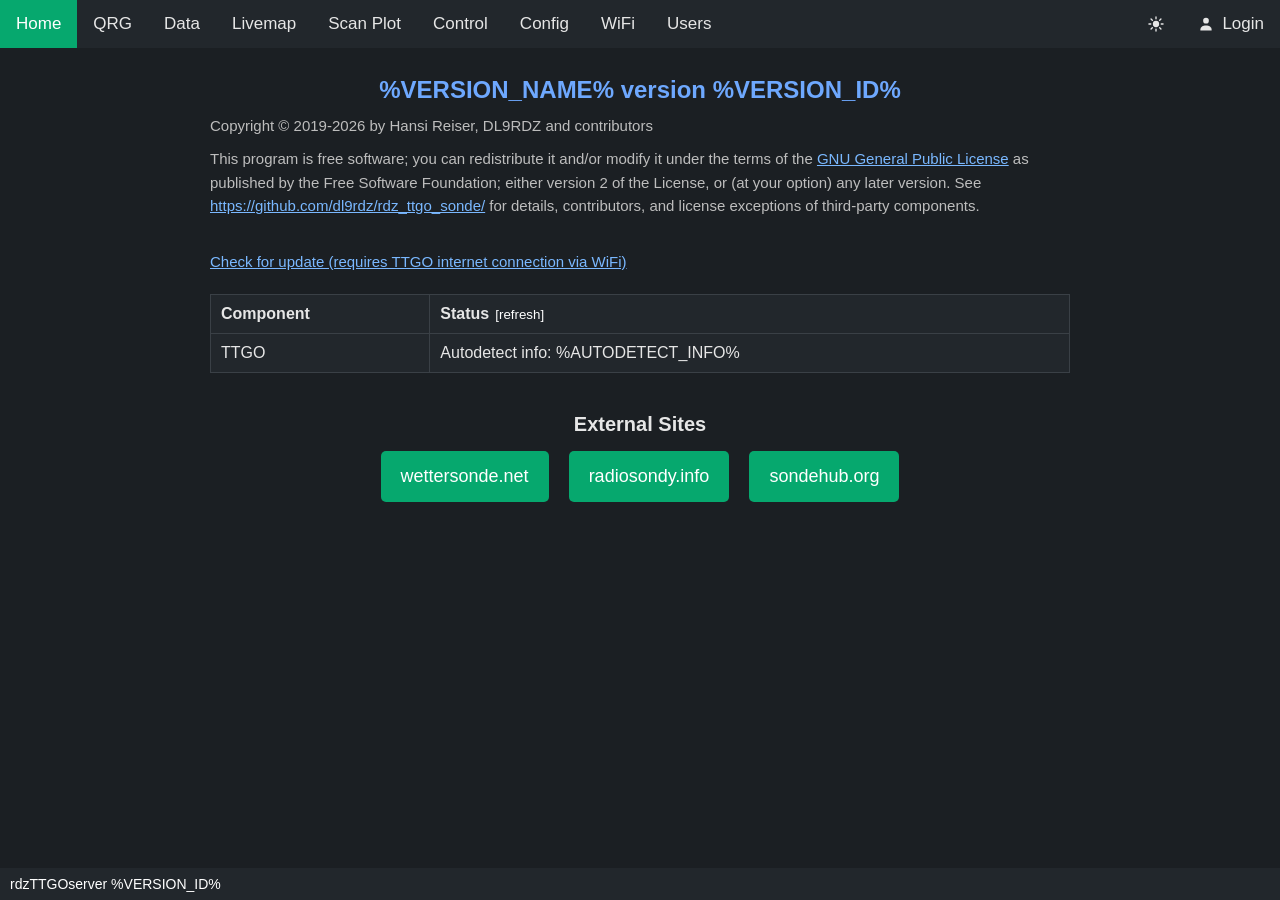
==== RX_FSK/data/index.html @ c5279e1e "Merge pull request #1 from nanocfw/py5ol Py5ol->9a4am" ====
<!DOCTYPE html>
<html>
<head>
  <title>rdzTTGOSonde Server</title>
  <meta name="viewport" content="width=device-width, initial-scale=1">
  <meta charset="UTF-8">
  <meta name="color-scheme" content="light dark">
  <script src="theme.js?v=%VERSION_ID%"></script>
  <link rel="icon" href="data:,">
  <link rel="stylesheet" type="text/css" href="style.css?v=%VERSION_ID%">
</head>
<body>
 <div class="wrapper"><div class="header">
<div class="topnav" id="myTopnav">
	<a href="#home" onclick="selTab(event,'Home');fetchStatus()" class="tablinks" id="defaultTab">Home</a>
	<a href="#qrg" onclick="selTab(event,'QRG')" class="tablinks" data-minlevel="1">QRG</a>
	<a href="#data" onclick="selTab(event,'Data')" class="tablinks">Data</a>
	<a href="#livemap" onclick="document.location.href='livemap.html'" class="tablinks">Livemap</a>
	<a href="#scanplot" onclick="document.location.href='scanplot.html'" class="tablinks">Scan Plot</a>
	<a href="#ctrl" onclick="selTab(event,'Control')" class="tablinks" data-minlevel="1">Control</a>
	<a href="#config" onclick="selTab(event,'Config')" class="tablinks" data-minlevel="1">Config</a>
	<a href="#wifi" onclick="selTab(event,'WiFi')" class="tablinks" data-minlevel="2">WiFi</a>
	<a href="#users" onclick="selTab(event,'Users')" class="tablinks" data-minlevel="2">Users</a>
	<a href="javascript:void(0);" class="icon" onclick="myFunction()">
		<span class="hamburger"></span>
	</a>
</div>
<div class="usermenu" id="usermenu">
	<div id="themeToggle" class="themetoggle-mount"></div>
	<button type="button" class="usermenu-btn" id="usermenuBtn" aria-haspopup="true" aria-expanded="false">
		<svg class="usermenu-icon" viewBox="0 0 24 24" width="18" height="18" aria-hidden="true">
			<circle cx="12" cy="7.5" r="3.8" fill="currentColor"/>
			<path d="M4.5 19.5c0-3.6 3.4-5.5 7.5-5.5s7.5 1.9 7.5 5.5v1h-15z" fill="currentColor"/>
		</svg>
		<span class="usermenu-name" id="usermenuName">Login</span>
		<span class="usermenu-caret" aria-hidden="true"></span>
	</button>
	<div class="usermenu-dropdown" id="usermenuDropdown" role="menu"></div>
</div>
</div>

<div id="Home" class="tabcontent">
<div class="system-info">
<h1>%VERSION_NAME% version %VERSION_ID%</h1>
<p>Copyright &copy; 2019-2026 by Hansi Reiser, DL9RDZ and contributors</p>
<p>
    This program is free software; you can redistribute it and/or
    modify it under the terms of the <a href="https://www.gnu.org/licenses/gpl-2.0.txt">GNU General Public License</a> as
    published by the Free Software Foundation; either version 2 of
    the License, or (at your option) any later version. 
    See <a href="https://github.com/dl9rdz/rdz_ttgo_sonde/">https://github.com/dl9rdz/rdz_ttgo_sonde/</a>
    for details, contributors, and license exceptions of third-party components.
</p>
<p><br><a href="/upd.html">Check for update (requires TTGO internet connection via WiFi)</a><br></p>
<table class="status-table">
<thead>
 <tr>
 <th>Component</th><th>Status<button id="refresh-button" onclick="fetchStatus()">[refresh]</button></th>
 </tr>
</thead>
<tbody id="status-body"> 
 <tr>
 <td>TTGO</td>
 <td>Autodetect info: %AUTODETECT_INFO%</td>
 </tr>
</tbody>
</table>

<!--</div>
<div class="external-links">
-->
<h2 class="external-links">External Sites</h2>
<div class="link-buttons">
 <a href="https://www.wettersonde.net" target="_blank" class="button">wettersonde.net</a>
 <a href="https://www.radiosondy.info" target="_blank" class="button">radiosondy.info</a>
 <a href="https://www.sondehub.org" target="_blank" class="button">sondehub.org</a>
</div>
</div>
<div class="footer"><span class="ttgoinfo">rdzTTGOserver %VERSION_ID%</span></div>

</div>

<div id="QRG" class="tabcontent" data-src="qrg.html">
	<iframe class="tci" src="" ></iframe>
</div>

<div id="WiFi" class="tabcontent" data-src="wifi.html">
	<iframe class="tci" src="" ></iframe>
</div>

<div id="Data" class="tabcontent" data-src="status.html">
	<iframe class="tci" src="" ></iframe>
</div>

<div id="Config" class="tabcontent" data-src="config.html">
	<iframe class="tci" src="" ></iframe>
</div>

<div id="Control" class="tabcontent" data-src="control.html">
	<iframe class="tci" src="" ></iframe>
</div>

<div id="Users" class="tabcontent" data-src="users.html">
	<iframe class="tci" src="" ></iframe>
</div>
</div>
<script>
function fetchStatus() {
  fetch('/status.json')
      .then(response => response.json())
      .then(data => {
          const statusBody = document.getElementById('status-body');
          statusBody.innerHTML = ''; // Clear existing rows
    
          for (const [subsystem, status] of Object.entries(data)) {
              const row = document.createElement('tr');

              const subsystemCell = document.createElement('td');
              subsystemCell.textContent = subsystem;
              row.appendChild(subsystemCell);
    
              const statusCell = document.createElement('td');
              statusCell.innerHTML = status; 
              row.appendChild(statusCell);
    
              statusBody.appendChild(row);
          }
      })
      .catch(error => {
          console.error('Error fetching subsystem status:', error);
      });
} 
function selTab(evt, id) {
	var i, tabcontent, tablinks;
	tabcontent=document.getElementsByClassName("tabcontent");
	for(i=0; i<tabcontent.length; i++) {
		tabcontent[i].style.display = "none";
		var link = tabcontent[i].dataset.src;
		// Skip the tab being opened: it is navigated below, and blanking it first would
		// fire a load event for about:blank that reveals the still-empty frame.
		if(link && tabcontent[i].id != id) {
			var iframe = tabcontent[i].getElementsByTagName("iframe")[0];
			iframe.classList.remove("loaded");
			iframe.setAttribute("src", "");
			tabcontent[i].classList.remove("loading");   // abandoned mid-load: start clean next time
		}
	}
	tablinks=document.getElementsByClassName("tablinks");
	for(i=0; i<tablinks.length; i++) {
		tablinks[i].className = tablinks[i].className.replace(" active", "");
	}	
	var act = document.getElementById(id);
	act.style.display = "flex";
	evt.currentTarget.className += " active";
	
	var link = act.dataset.src;
	if(link) {
		var iframe = act.getElementsByTagName("iframe")[0];
		// Hide the frame for this navigation and let its own load event reveal it
		// (.tci is visibility:hidden until .loaded), showing a spinner meanwhile.
		// Setting src always navigates, even to the same URL, so re-clicking the
		// active tab still reloads it.
		iframe.classList.remove("loaded");
		act.classList.add("loading");
		iframe.setAttribute("src", link);
	}
	var x = document.getElementById("myTopnav");
    x.className = "topnav";
}
// Reveal each tab frame only once its own document has loaded and applied the theme
// (.tci stays visibility:hidden until .loaded -- see style.css). The about:blank that
// src="" produces is deliberately ignored: an empty frame carries no data-theme and no
// stylesheet, so it would show as a white rectangle inside the dark UI.
// Registered here, before the whoami fetch resolves, so it is in place for the first selTab.
Array.prototype.forEach.call(document.getElementsByClassName("tci"), function(fr) {
	fr.addEventListener("load", function() {
		var href = "";
		try { href = fr.contentWindow.location.href; } catch(e) { href = ""; }
		if(href && href.indexOf("about:") !== 0) {
			fr.classList.add("loaded");
			fr.parentNode.classList.remove("loading");
		}
	});
});

/* Toggle between adding and removing the "responsive" class to topnav when the user clicks on the icon */
function myFunction() {
  var x = document.getElementById("myTopnav");
  if (x.className === "topnav") {
    x.className += " responsive";
  } else {
    x.className = "topnav";
  }
}
// Hide nav tabs the current user cannot access (mirrors the server-side auth checks), then
// restore the tab named in the URL hash on reload (e.g. #users), else default to Home.
// Skip #livemap/#scanplot: those links navigate to separate pages rather than switching tabs.
function applyAccess(level) {
	var links = document.getElementsByClassName("tablinks");
	for(var i=0; i<links.length; i++) {
		var need = parseInt(links[i].dataset.minlevel || "0", 10);
		links[i].style.display = (need > level) ? "none" : "";
	}
	var hash = location.hash;
	var tab = (hash && hash !== "#livemap" && hash !== "#scanplot")
		? document.querySelector('.tablinks[href="' + hash + '"]')
		: null;
	if(tab && tab.style.display === "none") tab = null;  // requested tab is not accessible
	(tab || document.getElementById("defaultTab")).click();
}
fetch('/whoami.json')
	.then(response => response.json())
	.then(data => applyAccess(typeof data.level === "number" ? data.level : 2))
	.catch(() => applyAccess(2));  // on error show all tabs; the firmware still enforces access

// Sessions are stateless JWTs signed with a stable device key, so they survive reboots and
// need no bootID-based cookie clearing here.

// Decode the username from a JWT session cookie (payload "sub" claim); null if not present.
function jwtUser(jwt) {
  try {
    const p = jwt.split(".")[1];
    const json = atob(p.replace(/-/g, "+").replace(/_/g, "/"));
    return JSON.parse(json).sub || null;
  } catch (e) { return null; }
}

// Top-right user menu: a dropdown with Log out when signed in, or a direct Login link otherwise.
(function() {
  const menu = document.getElementById("usermenu");
  const btn  = document.getElementById("usermenuBtn");
  const name = document.getElementById("usermenuName");
  const dd   = document.getElementById("usermenuDropdown");

  const sessionC = document.cookie.split("; ").find((row) => row.startsWith("SESSION="))?.split("=")[1];
  const user = sessionC ? jwtUser(sessionC) : null;

  function closeMenu() { menu.classList.remove("open"); btn.setAttribute("aria-expanded", "false"); }

  if (user) {
    name.textContent = user;
    const hdr = document.createElement("div");
    hdr.className = "mi-header";
    hdr.textContent = "Signed in as " + user;
    const out = document.createElement("button");
    out.type = "button"; out.className = "mi"; out.textContent = "Log out";
    out.addEventListener("click", function() {
      document.cookie = "SESSION=; expires=Thu, 01 Jan 1970 00:00:00 UTC; path=/;";
      window.location.href = "/logout";   // revoke the server-side session, then show login
    });
    dd.appendChild(hdr);
    dd.appendChild(out);

    btn.addEventListener("click", function(e) {
      e.stopPropagation();
      menu.classList.toggle("open");
      btn.setAttribute("aria-expanded", menu.classList.contains("open") ? "true" : "false");
    });
    document.addEventListener("click", closeMenu);
    document.addEventListener("keydown", function(e) { if (e.key === "Escape") closeMenu(); });
  } else {
    // Not logged in: no menu needed, the button is a direct link to the login page.
    // Carry the current page + open tab (#hash) so login returns here afterwards.
    name.textContent = "Login";
    menu.classList.add("usermenu-guest");
    btn.addEventListener("click", function() {
      var here = window.location.pathname + window.location.hash;
      window.location.href = "/login.html?next=" + encodeURIComponent(here);
    });
  }
})();

</script>

</body>
</html>
---- RX_FSK/data/style.css ----
/* =========================================================================
   Theme tokens. Light values live here; the dark set is in the two blocks
   at the end of this file. Colors elsewhere in this file MUST be var(--...)
   references -- the only exceptions are the two select-caret data-URI SVGs
   (a data: URL cannot contain var()) and the fixed status dots (.ybg/.gbg/
   .rbg), which mean the same thing in both themes.
   ========================================================================= */
:root {
  color-scheme: light;

  --bg: #fff;                 /* page background */
  --bg-alt: #f4f4f4;          /* table header / subtle fill */
  --surface: #fff;            /* cards, modals, popups, select options */
  --surface-translucent: rgba(255, 255, 255, 0.8);  /* .leaflet-center over the map */
  --table-bg: #ddd;           /* legacy table/th/td fill */
  --table-caption-bg: #aaa;   /* td#caption */
  --table-sfreq-bg: #ccc;     /* td#sfreq */

  --text: #333;               /* default text */
  --body-text: #000;          /* browser default */
  --text-strong: #000;        /* emphasised text on light fills */
  --text-body: #545454;       /* modal copy */
  --text-secondary: #444;     /* .system-info paragraphs */
  --text-muted: #777;         /* secondary notes */
  --text-faint: #999;         /* hints, filenames */
  --option-text: #222;        /* open <select> option list */
  --heading: #0F3376;         /* h1 */
  --link: #0000ee;            /* a:link/a:visited */

  --border: #ccc;
  --border-soft: #ddd;
  --border-strong: #bbb;
  --border-input: #c9c9c9;    /* .modal-input, .filebtn */
  --border-hairline: #e3e3e3; /* upd.html file rows */
  --table-border: black;      /* the legacy `table, th, td` border */
  --panel-hover-bg: #808080;  /* .cfgpanel:hover td */

  --field-bg: #fff;
  --field-border: #bbb;
  --field-text: #333;

  --brand: #04AA6D;           /* brand green as a BACKGROUND (buttons) */
  --brand-hover: #038f5b;
  --brand-active: #037a4d;
  --brand-disabled: #9bbfae;
  --brand-text: #04AA6D;      /* brand green as TEXT (needs its own contrast) */
  --brand-ring: rgba(4, 170, 109, 0.20);
  --brand-ring-strong: rgba(4, 170, 109, 0.40);
  --on-brand: #fff;           /* text on a brand-colored fill */

  --danger: #CC1111;          /* destructive BACKGROUND */
  --danger-hover: #b30f0f;
  --danger-text: #c00;        /* destructive TEXT */

  --neutral-btn: #6e7881;
  --neutral-btn-hover: #5f686f;
  --neutral-btn-active: #545c62;
  --neutral-ring: rgba(110, 120, 129, 0.5);
  --disabled-btn: #6c757d;
  --disabled-btn-text: #cfd3d6;

  --nav-bg: #333;
  --nav-text: #f2f2f2;
  --nav-icon: #fff;           /* .hamburger bars */
  --nav-hover-bg: #ddd;
  --nav-hover-text: #000;
  --menu-bg: #3a3a3a;
  --menu-text: #f2f2f2;
  --menu-muted: #bbb;
  --menu-border: #4a4a4a;

  --shadow: rgba(0, 0, 0, 0.18);
  --shadow-strong: rgba(0, 0, 0, 0.35);
  --shadow-menu: rgba(0, 0, 0, 0.65);
  --overlay: rgba(0, 0, 0, 0.4);
  --spinner-track: #e6e6e6;
  --accent-info: #007BFF;     /* #refresh-button:hover */
}

/* --border-hairline, --border-soft, --brand-text, --danger-text and --text-faint are
   referenced by no rule in this file. That is intentional, not dead weight: they are
   consumed by the other pages' inline styles (upd.html, sdfiles.html, users.html). Do
   not delete them, and do not add rules here just to use them. */

body, html {
	height: 100%;
	margin: 0;
	font-family: Arial;
	background-color: var(--bg);
}

/* Modal dialogs (dialog.js) -- replaces native alert()/confirm().
   Styled to resemble SweetAlert2's default theme (centered card, bounce-in,
   indigo confirm + grey cancel) without bundling the library. */
.modal-overlay {
	position: fixed;
	top: 0; right: 0; bottom: 0; left: 0;
	z-index: 1060;
	display: flex;
	align-items: center;
	justify-content: center;
	padding: 16px;
	background: var(--overlay);
	animation: modalFade 0.15s ease-out;
}
.modal-box {
	background: var(--surface);
	color: var(--text-body);
	width: auto;
	min-width: 15em;
	max-width: 26em;
	border-radius: 14px;
	padding: 1.75em 1.75em 1.4em;
	box-shadow: 0 10px 40px var(--shadow);
	font-family: Arial, sans-serif;
	font-size: 16px;
	text-align: center;
	animation: modalPop 0.3s;
}
.modal-msg {
	white-space: pre-line;
	line-height: 1.55;
	font-size: 1.125em;
	color: var(--text-body);
	margin: 0 0 1.5em;
}
.modal-input {
	display: block;
	width: 100%;
	box-sizing: border-box;
	padding: 0.55em 0.7em;
	margin: 0 0 1.4em;
	font-size: 1.05em;
	border: 1px solid var(--border-input);
	border-radius: 0.25em;
}
.modal-input:focus {
	outline: none;
	border-color: var(--brand);   /* project green accent */
	box-shadow: 0 0 0 3px var(--brand-ring);
}
/* Progress dialog (showProgress): spinner + bold title above the message. */
.modal-spinner {
	width: 42px; height: 42px; margin: 0.1em auto 1.1em;
	border: 4px solid var(--spinner-track); border-top-color: var(--brand);
	border-radius: 50%; animation: modalSpin 0.9s linear infinite;
}
.modal-title { font-size: 1.2em; font-weight: 700; color: var(--text); margin: 0 0 0.55em; }
@keyframes modalSpin { to { transform: rotate(360deg); } }
.modal-actions {
	display: flex;
	flex-direction: row-reverse;   /* confirm on the left, cancel on the right (SweetAlert2 order) */
	justify-content: center;
	gap: 0.6em;
}
.modal-btn {
	border: 0;
	border-radius: 0.25em;
	padding: 0.625em 1.6em;
	font-size: 1em;
	font-weight: 500;
	color: var(--on-brand);
	cursor: pointer;
	transition: background-color .15s, box-shadow .15s;
}
.modal-btn:focus-visible {
	outline: none;
	box-shadow: 0 0 0 3px var(--brand-ring-strong);
}
.modal-btn-primary { background-color: var(--brand); }   /* project green accent */
.modal-btn-primary:hover { background-color: var(--brand-hover); }
.modal-btn-primary:active { background-color: var(--brand-active); }
.modal-btn-cancel { background-color: var(--neutral-btn); }
.modal-btn-cancel:hover { background-color: var(--neutral-btn-hover); }
.modal-btn-cancel:active { background-color: var(--neutral-btn-active); }
.modal-btn-cancel:focus-visible { box-shadow: 0 0 0 3px var(--neutral-ring); }
/* Disabled OK button (showPrompt gate: text doesn't yet match confirmWord). Muted
   green matches .updbtn:disabled; :disabled:hover keeps the hover rule from re-darkening. */
.modal-btn:disabled { cursor: not-allowed; opacity: 0.7; }
.modal-btn-primary:disabled,
.modal-btn-primary:disabled:hover { background-color: var(--brand-disabled); }

@keyframes modalFade { from { opacity: 0; } to { opacity: 1; } }
/* SweetAlert2's signature show animation (swal2-show) */
@keyframes modalPop {
	0%   { transform: scale(0.7); }
	45%  { transform: scale(1.05); }
	80%  { transform: scale(0.95); }
	100% { transform: scale(1); }
}
@media (prefers-reduced-motion: reduce) {
	.modal-overlay, .modal-box, .modal-spinner { animation: none; }
	/* Still a visible ring, just not spinning. */
	.tabcontent.loading::after { animation: none; }
}

.system-info {
    padding: 20px;
    font-family: Arial, sans-serif;
    flex-grow: 1;
    overflow-y: auto;
}
.system-info p {
    margin: 10px auto;   /* auto L/R so paragraphs stay centered in the full-width panel */
    font-size: 15px;
    font-weight: normal;
    line-height: 1.55;
    color: var(--text-secondary);
}
.system-info h1 {
    font-size: 24px;
    margin-bottom: 10px;
}
.status-table {
    width: 100%;
    border-collapse: collapse;
    margin-top: 20px;
}
.status-table th, .status-table td {
    padding: 10px;
    border: 1px solid var(--border);
    text-align: left;
    vertical-align: top;
}
.status-table th {
    background-color: var(--bg-alt);
    font-weight: bold;
}
#refresh-button {
    background: none;
    border: none;
    cursor: pointer;
}
#refresh-button:hover {
    color: var(--accent-info);
}

h2.external-links {
    margin-top: 40px;
    text-align: center;
    font-size: 20px;
    margin-bottom: 15px;
}

.link-buttons {
    display: flex;
    justify-content: center;
    gap: 20px;
}

.link-buttons .button {
    background-color: var(--brand);
    color: var(--on-brand);
    padding: 15px 20px;
    text-decoration: none;
    border-radius: 5px;
    font-size: 18px;
    transition: background-color 0.3s ease;
}


.active, .cfgheader:hover {
  background-color: var(--border);
}
.cfgpanel {
}
.cfgpanel:hover td, .cfgpanel:active td{
    background-color: var(--panel-hover-bg) !important;
    color: var(--on-brand);
}

th.cfg {
  padding:5pt
}
table.stat {
  margin:0px 0px 5px 0px;
}

.hamburger {
  position: relative;
  display: inline-block;
  width: 1.25em;
  height: 0.8em;
  margin-right: 0.3em;
  border-top: 0.2em solid var(--nav-icon);
  border-bottom: 0.2em solid var(--nav-icon);
}

.hamburger:before {
  content: "";
  position: absolute;
  top: 0.3em;
  left: 0px;
  width: 100%;
  border-top: 0.2em solid var(--nav-icon);
}

.wrapper {
  height: 100%;
  display: flex;
  flex-direction: column;
  margin: 0;
}
.tci {
  flex-grow: 1; border: none; margin: 0; padding: 0; overflow-y: auto;
  /* Hidden until the frame's own document has loaded and themed itself (index.html
     adds .loaded on the iframe's load event). A frame that is still blank has no
     data-theme and no style.css, so its color scheme resolves light; when that
     differs from the embedder's (dark UI over a light OS preference) the browser
     keeps the frame's canvas opaque and paints it white, over the background-color
     below -- which is why that rule alone cannot cover the gap. Uncached, the gap
     lasts a whole qrg.html + style.css fetch from the device.
     visibility, not display: the flex box keeps its size, so revealing the frame
     does not reflow the tab. */
  visibility: hidden;
}
.tci.loaded { visibility: visible; }
.footer {
 background-color: var(--nav-bg);
 display: flex;
 justify-content: space-between;
}

td.ch {
  text-align: right;
  padding: 0px 8px;
}
td.act {
  text-align: center;
}
table, th, td {
	border: 1px solid var(--table-border);
	border-collapse: collapse;
	background-color: var(--table-bg)
}

td#caption {
	text-align: center;
	background-color: var(--table-caption-bg);
	font-weight: bold;
}

td#sfreq {
	background-color: var(--table-sfreq-bg);
}

.content {
	display: flex;
	flex: 1;
	flex-direction: column;
	overflow: auto;
	height: 100%;
}
.tabcontent {
	display: none;
	flex: 1;
	border-top: none;
	flex-direction: column;
	overflow: auto;
	position: relative;   /* containing block for the loading spinner below */
}
/* Loading affordance for the tabs that are iframes: the frame is hidden until it has
   themed itself (see .tci), which without this leaves an empty panel for as long as the
   device takes to render the page -- clearly noticeable on real hardware. index.html adds
   .loading when it navigates a frame and drops it in the frame's load handler.
   Absolutely positioned, so it centres over the panel instead of being laid out after the
   hidden frame, which already fills the column. Same geometry/animation as .modal-spinner:
   42px content box + 4px border = 50px, hence the -25px offsets. */
.tabcontent.loading::after {
	content: "";
	position: absolute;
	top: 50%; left: 50%;
	width: 42px; height: 42px; margin: -25px 0 0 -25px;
	border: 4px solid var(--spinner-track); border-top-color: var(--brand);
	border-radius: 50%; animation: modalSpin 0.9s linear infinite;
}

html {
  font-family: Helvetica;
  display: block;          /* inline-block here would break margin:0 auto centering of forms */
  text-align: left;
}
h1{
  color: var(--heading);
  font-size: 24px
}

.button2 {
  background-color: var(--danger);
}
:disabled.save {
  opacity: 0.5;
}
/* Footer backup/restore icon buttons on the qrg/config forms */
.footer-left {
  display: flex;
  align-items: center;
  gap: 12px;
}
.bkpbtns {
  display: inline-flex;
  align-items: center;
  gap: 10px;
}
.iconbtn {
  display: inline-flex;
  align-items: center;
  justify-content: center;
  background-color: var(--brand);
  color: var(--on-brand);
  border: none;
  border-radius: 5px;
  padding: 6px 12px;
  font-size: 18px;
  line-height: 1;
  text-decoration: none;
  cursor: pointer;
  transition: background-color 0.3s ease;
}
.iconbtn:hover { background-color: var(--brand-hover); }
.save {
  background-color: var(--danger);
  border: var(--on-brand);
  border-width: 1;
  color: var(--on-brand);
  padding: 8px 30px;
  text-align: center;
  text-decoration: none;
  display: block;
  font-size: 14px;
  margin: 0
}

.ttgoinfo {
  color: var(--on-brand);
  padding: 8px 10px;
  display: block;
  font-size: 14px;
  margin: 0
}
.ctlbtn {
  background-color: var(--border);
  border: var(--text-strong);
  border-width: 1;
  color: var(--text-strong);
  padding: 4px 30px;
  text-align: center;
  text-decoration: none;
  display: block;
  font-size: 4vh;
  margin-top: 0.3em;
  margin-left: 0.3em;
  margin-right: 0.3em;
}
.update {
  margin: 0;
  display: block;
}

#map {
	height: 100%;
}

.leaflet-popup-content table, .leaflet-popup-content table td {
	border:0;
	background-color: var(--surface);
}

.leaflet-popup-content table td:nth-child(2),.leaflet-popup-content table td:nth-child(5) {
	text-align: right;
	padding-left: 3px;
}

.leaflet-popup-content table td:nth-child(3),.leaflet-popup-content table td:nth-child(6) {
	text-align: left;
	padding-right: 10px;
}

.leaflet-gps{animation:fading 1s infinite}@keyframes fading{0%{opacity:0.7}50%{opacity:1}100%{opacity:0.7}}

.leaflet-gps::after {
	content: '🔵';
}
.leaflet-gps {
	margin-left: -7px !important;
	margin-top: -9px !important;
}

.leaflet-burst::after {
	content: '💥';
}
.leaflet-burst {
	margin-left: -20px !important;
	margin-top: -22px !important;
	font-weight: bold;
	font-size: 30px;
}

.leaflet-landing::after {
	content: '×';
}

.leaflet-landing {
	margin-left: -13px !important;
	margin-top: -30px !important;
	font-weight: bold;
	font-size: 40px;
}


.leaflet-header {
    text-align: center;
    width: 250px;
    box-shadow: 0 1px 5px var(--shadow-menu);
    border-bottom-left-radius: 4px;
    border-bottom-right-radius: 4px;
    pointer-events: auto !important;
}

.leaflet-header #settings {
	display: none;
}

.leaflet-header label {
	display: block;
	margin-top: 5px;
}
.leaflet-header input {
	width: 80px;
	margin: 0 auto;
}

.leaflet-header #submit {
	margin: 3px auto;
}

.leaflet-footer {
		display:none;
    text-align: center;
    width: 180px;
    box-shadow: 0 1px 5px var(--shadow-menu);
    border-top-left-radius: 4px;
    border-top-right-radius: 4px;
}

.leaflet-center {
    left:0;
    right:0;
    margin: 0 auto;
    padding: 5px;
    background: var(--surface);
    background: var(--surface-translucent);
}

.leaflet-header #sonde_detail {
	display:none;
}

@media screen and (max-width: 600px) {
    .leaflet-control-attribution {
        -moz-transform: rotate(-90deg) translateX(100%);
        -ms-transform: rotate(-90deg) translateX(100%);
        -o-transform: rotate(-90deg) translateX(100%);;
        -webkit-transform: rotate(-90deg) translateX(100%);
        transform: rotate(-90deg) translateX(100%);
        -webkit-transform-origin: 100% 100%;
        -moz-transform-origin: 100% 100%;
        -ms-transform-origin: 100% 100%;
        -o-transform-origin: 100% 100%;
        transform-origin: 100% 100%;
    }
}

.ldot {
  height: 15px;
  width: 15px;
	margin-top: 8px;
	margin-left: -1px;
  border-radius: 50%;
  display: inline-block;
}

.ybg {
	background-color: orange;
	background-image: -webkit-gradient(linear, left top, left bottom, from(yellow), to(orange));
	background-image: linear-gradient(top, yellow, orange);
}
.gbg {
	background-color: green;
	background-image: -webkit-gradient(linear, left top, left bottom, from(lime), to(green));
	background-image: linear-gradient(top, lime, green); 
}
.rbg { 
	background-color: red;
	background-image: -webkit-gradient(linear, left top, left bottom, from(orange), to(red));
	background-image: linear-gradient(top, orange, red); 
}

#sonde_statbar .ldot {
	margin-right: 3px;
}

/* Add a black background color to the top navigation */
.topnav {
  background-color: var(--nav-bg);
  overflow: hidden;
}

/* Style the links inside the navigation bar */
.topnav a {
  float: left;
  display: block;
  color: var(--nav-text);
  text-align: center;
  padding: 14px 16px;
  text-decoration: none;
  font-size: 17px;
}

/* Change the color of links on hover */
.topnav a:hover {
  background-color: var(--nav-hover-bg);
  color: var(--nav-hover-text);
}

/* Add an active class to highlight the current page */
.topnav a.active {
  background-color: var(--brand);
  color: var(--on-brand);
}

/* Hide the link that should open and close the topnav on small screens */
.topnav .icon {
  display: none;
  padding-bottom: 12px;
  padding-top: 11px;
}

/* Top-right user menu (index.html) -- lives in .header, not .topnav, so its dropdown
   isn't clipped by the nav's overflow:hidden. */
.header { position: relative; }
/* The theme switch (#themeToggle, first child once theme.js mounts it) and the button are one
   flex row, so they are adjacent by construction regardless of the button's variable width
   (Login vs. a long username) -- see the width-budget note by .themetoggle-mount below. */
.usermenu { position: absolute; top: 0; right: 0; display: flex; align-items: center; }
/* Reserve space at the right of the nav (index.html only) so wrapping tabs never slide
   under the absolutely-positioned user menu. Reset on mobile, where the tabs collapse
   into the hamburger and the menu only needs to clear the icon (see media query below). */
#myTopnav { padding-right: 14em; }
.usermenu-name {
  display: inline-block;
  max-width: 5em;    /* keeps the group (switch + gap + button) inside #myTopnav's 14em
                        reserve at the worst case (see the width-budget note below) */
  overflow: hidden;
  text-overflow: ellipsis;
  white-space: nowrap;
}
.usermenu-btn {
  display: flex;
  align-items: center;
  gap: 7px;
  background: none;
  border: none;
  cursor: pointer;
  color: var(--nav-text);
  font-family: inherit;
  font-size: 17px;
  padding: 14px 16px;
}
.usermenu-btn:hover { background-color: var(--nav-hover-bg); color: var(--nav-hover-text); }
.usermenu-icon { display: block; flex: none; }
/* Caret drawn with borders so it stays crisp and matches the text color (currentColor) */
.usermenu-caret {
  width: 0;
  height: 0;
  margin-left: 2px;
  border-left: 4px solid transparent;
  border-right: 4px solid transparent;
  border-top: 5px solid currentColor;
  transition: transform 0.15s;
}
.usermenu.open .usermenu-caret { transform: rotate(180deg); }
.usermenu-guest .usermenu-caret { display: none; }
.usermenu-dropdown {
  display: none;
  position: absolute;
  top: 100%;
  right: 0;
  min-width: 190px;
  background: var(--menu-bg);
  box-shadow: 0 8px 24px var(--shadow-strong);
  border-radius: 0 0 8px 8px;
  overflow: hidden;
  z-index: 1100;
}
.usermenu.open .usermenu-dropdown { display: block; }
.usermenu-dropdown .mi {
  display: block;
  width: 100%;
  box-sizing: border-box;
  padding: 12px 16px;
  text-align: left;
  background: none;
  border: none;
  cursor: pointer;
  color: var(--menu-text);
  font-family: inherit;
  font-size: 15px;
}
.usermenu-dropdown .mi:hover { background-color: var(--brand); color: var(--on-brand); }
.usermenu-dropdown .mi-header {
  padding: 10px 16px;
  font-size: 13px;
  color: var(--menu-muted);
  border-bottom: 1px solid var(--menu-border);
  white-space: nowrap;
}
@media screen and (max-width: 600px) {
  .usermenu { right: 3.4em; }   /* leave room for the hamburger icon at the far right */
  #myTopnav { padding-right: 0; }  /* tabs collapse to the hamburger here; no reserve needed */
}

/* When the screen is less than 600 pixels wide, hide all links, except for the first one ("Home"). Show the link that contains should open and close the topnav (.icon) */
@media screen and (max-width: 600px) {
  .topnav a:not(.active) {display: none;}
  .topnav a.icon {
    float: right;
    display: block;
  }
}

/* The "responsive" class is added to the topnav with JavaScript when the user clicks on the icon. This class makes the topnav look good on small screens (display the links vertically instead of horizontally) */
@media screen and (max-width: 600px) {
  .topnav.responsive {position: relative;}
  .topnav.responsive a.icon {
    position: absolute;
    right: 0;
    top: 0;
  }
  .topnav.responsive a {
    float: none;
    display: block;
    text-align: left;
  }
}

/* =========================================================================
   Form layout -- center & constrain the config/qrg/wifi/users forms into a
   readable column, and give their tables the same clean look as the Home
   page status table. Scoped to .content / the forms, so Home, login and the
   live map are untouched.
   ========================================================================= */
/* Center the ENTIRE content as one readable column, so the headings (h2/h3),
   the table and the form all line up together -- not just the table.
   Block flow (not flex) so margin:0 auto behaves; .content stays a flex *item*
   of .wrapper (flex:1) so it still fills height and scrolls. */
/* .content stays full width and is the SINGLE scroll area (fills remaining height
   as a flex item of .wrapper; min-height:0 lets it shrink so only it scrolls --
   no nested iframe + content double scrollbar, and the scrollbar sits at the page
   edge rather than mid-page). */
.content {
  display: block;
  flex: 1;
  min-height: 0;
  height: auto;
  overflow: auto;
  padding: 24px 18px 36px;
  box-sizing: border-box;
}
/* Center each top-level block into one readable column, so headings (h2/h3),
   tables and the form all line up together within the full-width scroll area.
   width:100% gives every page a consistent column width (otherwise QRG/Data,
   whose content is short, shrink and look too small next to the dense Config). */
.content > * {
  width: 100%;
  max-width: 820px;
  margin-left: auto;
  margin-right: auto;
  box-sizing: border-box;
}

/* Home page: the white panel is the full-width scroll area, so its vertical
   scrollbar sits at the page's right edge like the other tabs -- a centered
   max-width box would put the scrollbar mid-screen. The content is centered
   into a readable column via .system-info > * instead. */
.system-info {
  box-sizing: border-box;
  min-width: 0;
  padding: 28px 18px;
}
.system-info > * {
  width: 100%;
  max-width: 860px;
  margin-left: auto;
  margin-right: auto;
  box-sizing: border-box;
}
.system-info h1 { text-align: center; margin-top: 0; }
/* Keep long URLs in the license text and long status strings from forcing a
   horizontal scrollbar: let them wrap within the column instead. */
.system-info p, .system-info a,
.status-table td, .status-table th { overflow-wrap: anywhere; }
/* Table fills the centered column; styled like the Home status table.
   margin auto centers it -- needed to override table.stat's margin-left/right:0,
   which would otherwise left-align the Data (status) tables. */
.content table {
  width: 100%;
  border-collapse: collapse;
  margin-left: auto;
  margin-right: auto;
}
.content th, .content td {
  padding: 9px 12px;
  border: 1px solid var(--border);
  text-align: left;
  vertical-align: middle;   /* center labels against their (taller) input fields */
}
.content th { background-color: var(--bg-alt); font-weight: bold; color: var(--text-strong); }
/* Right-size the Value column of the 2-column config table so each label sits
   next to its input instead of at the opposite edge of the screen */
.cfgpanel td:last-child { width: 220px; }
/* Inputs in a table cell fill the cell; fixed-size inputs keep their width */
.content td input[type="text"],
.content td input[type="password"],
.content td select { width: 100%; box-sizing: border-box; }
.content td input[size] { width: auto; }
/* Consistent, modern field styling across every form (config/qrg/wifi/users/login):
   subtle border, rounded corners, comfortable padding and a brand-green focus ring. */
.content input[type="text"],
.content input[type="password"],
.content input[type="number"],
.content select,
.content textarea,
#addForm input[type="text"],
#addForm input[type="password"],
.system-info input[type="text"],
.system-info input[type="password"] {
  padding: 7px 9px;
  border: 1px solid var(--field-border);
  border-radius: 5px;
  font-size: 14px;
  box-sizing: border-box;
  transition: border-color .15s ease, box-shadow .15s ease;
}
.content input[type="text"]:focus,
.content input[type="password"]:focus,
.content input[type="number"]:focus,
.content select:focus,
.content textarea:focus,
#addForm input:focus,
.system-info input:focus,
.system-info select:focus {
  outline: none;
  border-color: var(--brand);
  box-shadow: 0 0 0 3px var(--brand-ring);
}
/* Selects: replace the native control with a custom caret so they match the
   text inputs (same height/border/radius) and render identically across
   browsers and in dark mode. */
.content select,
.system-info select {
  appearance: none;
  -webkit-appearance: none;
  -moz-appearance: none;
  padding-right: 30px;
  background-image: url("data:image/svg+xml,%3Csvg xmlns='http://www.w3.org/2000/svg' width='12' height='12' viewBox='0 0 24 24' fill='none' stroke='%23555' stroke-width='3' stroke-linecap='round' stroke-linejoin='round'%3E%3Cpolyline points='6 9 12 15 18 9'/%3E%3C/svg%3E");
  background-repeat: no-repeat;
  background-position: right 10px center;
  background-size: 12px;
  cursor: pointer;
}
/* the users "Level" dropdown sits beside the 16em inputs -- match their width */
#addForm select { width: 16em; max-width: 100%; }
/* The open option list inherits colors from the styled control, which looks odd;
   pin clean colors so the dropdown reads well in light mode. */
.content select option,
.system-info select option {
  background-color: var(--surface);
  color: var(--option-text);
}

/* Checkboxes (e.g. the config "Touch" toggles) adopt the brand colour. */
.content input[type="checkbox"],
#addForm input[type="checkbox"] {
  accent-color: var(--brand);
  width: 16px; height: 16px;
  vertical-align: middle;
  cursor: pointer;
}
/* The hand-written Add/update user form (users.html) and the login form. */
#addForm { max-width: 820px; margin: 0 auto; }
#addForm input[type="text"], #addForm input[type="password"],
#loginForm input[type="text"], #loginForm input[type="password"] { width: 16em; max-width: 100%; }

/* Control page: a tidy centered stack of buttons. The clamped font-size keeps them
   inside the centered column instead of overflowing and being clipped. */
.content .ctlbtn {
  display: block;
  width: 100%;
  max-width: 440px;
  box-sizing: border-box;
  margin: 10px auto;
  padding: 12px 18px;
  font-size: clamp(15px, 3.4vh, 18px);
  font-weight: 600;
  text-align: center;
  color: var(--on-brand);
  background-color: var(--brand);
  border: none;
  border-radius: 8px;
  cursor: pointer;
  box-shadow: 0 1px 2px var(--shadow);
  transition: background-color 0.15s, transform 0.03s;
}
.content .ctlbtn:hover { background-color: var(--brand-hover); }
.content .ctlbtn:active { transform: translateY(1px); }
/* Destructive actions stand out in red */
.content .ctlbtn[name="format"], .content .ctlbtn[name="reboot"] { background-color: var(--danger); }
.content .ctlbtn[name="format"]:hover, .content .ctlbtn[name="reboot"]:hover { background-color: var(--danger-hover); }
/* Keypresses with no function on the current screen are greyed out and non-clickable */
.content .ctlbtn:disabled,
.content .ctlbtn:disabled:hover {
  background-color: var(--disabled-btn);
  color: var(--disabled-btn-text);
  cursor: not-allowed;
  box-shadow: none;
  opacity: 0.6;
}

/* =========================================================================
   Dark theme. The token list appears TWICE on purpose:
     1. [data-theme="dark"]                  -- what theme.js stamps (JS path)
     2. @media dark + :root:not([data-theme]) -- no-JS fallback, so the UI is
        still dark for a dark-OS visitor with JavaScript disabled.
   An explicit [data-theme="light"] therefore always wins over the OS, because
   the media-query block only matches when NO attribute is present.
   KEEP THE TWO LISTS IDENTICAL.
   ========================================================================= */
:root[data-theme="dark"] {
  color-scheme: dark;

  --bg: #1b1f23;
  --bg-alt: #22272c;
  --surface: #22272c;
  --surface-translucent: rgba(34, 39, 44, 0.85);
  --table-bg: #22272c;
  --table-caption-bg: #2f353b;
  --table-sfreq-bg: #2f353b;

  --text: #e6e6e6;
  --body-text: #e6e6e6;
  --text-strong: #fff;
  --text-body: #d6d6d6;
  --text-secondary: #bdbdbd;
  --text-muted: #a0a7ad;
  --text-faint: #868d94;
  --option-text: #fff;
  --heading: #6ea8fe;
  --link: #7ab8ff;

  --border: #3a4046;
  --border-soft: #2f353b;
  --border-strong: #4a5158;
  --border-input: #4a5158;
  --border-hairline: #2f353b;
  --table-border: #4a5158;
  --panel-hover-bg: #3a4046;

  --field-bg: #2b3137;
  --field-border: #4a5158;
  --field-text: #e6e6e6;

  --brand: #06a86e;
  --brand-hover: #05c07b;
  --brand-active: #04AA6D;
  --brand-disabled: #3f5a4e;
  --brand-text: #35d39a;
  --brand-ring: rgba(5, 192, 123, 0.25);
  --brand-ring-strong: rgba(5, 192, 123, 0.45);
  --on-brand: #fff;

  --danger: #d43b3b;
  --danger-hover: #b52d2d;
  --danger-text: #ff8a8a;

  --neutral-btn: #6c757d;
  --neutral-btn-hover: #5c646b;
  --neutral-btn-active: #4d545a;
  --neutral-ring: rgba(140, 150, 160, 0.5);
  --disabled-btn: #414851;
  --disabled-btn-text: #8d949b;

  --nav-bg: #22272c;
  --nav-text: #e6e6e6;
  --nav-icon: #e6e6e6;
  --nav-hover-bg: #333a41;
  --nav-hover-text: #fff;
  --menu-bg: #2b3137;
  --menu-text: #e6e6e6;
  --menu-muted: #9aa1a8;
  --menu-border: #3a4046;

  --shadow: rgba(0, 0, 0, 0.5);
  --shadow-strong: rgba(0, 0, 0, 0.6);
  --shadow-menu: rgba(0, 0, 0, 0.7);
  --overlay: rgba(0, 0, 0, 0.6);
  --spinner-track: #3a4046;
  --accent-info: #6ea8fe;
}

@media (prefers-color-scheme: dark) {
  :root:not([data-theme]) {
    color-scheme: dark;

    --bg: #1b1f23;
    --bg-alt: #22272c;
    --surface: #22272c;
    --surface-translucent: rgba(34, 39, 44, 0.85);
    --table-bg: #22272c;
    --table-caption-bg: #2f353b;
    --table-sfreq-bg: #2f353b;

    --text: #e6e6e6;
    --body-text: #e6e6e6;
    --text-strong: #fff;
    --text-body: #d6d6d6;
    --text-secondary: #bdbdbd;
    --text-muted: #a0a7ad;
    --text-faint: #868d94;
    --option-text: #fff;
    --heading: #6ea8fe;
    --link: #7ab8ff;

    --border: #3a4046;
    --border-soft: #2f353b;
    --border-strong: #4a5158;
    --border-input: #4a5158;
    --border-hairline: #2f353b;
    --table-border: #4a5158;
    --panel-hover-bg: #3a4046;

    --field-bg: #2b3137;
    --field-border: #4a5158;
    --field-text: #e6e6e6;

    --brand: #06a86e;
    --brand-hover: #05c07b;
    --brand-active: #04AA6D;
    --brand-disabled: #3f5a4e;
    --brand-text: #35d39a;
    --brand-ring: rgba(5, 192, 123, 0.25);
    --brand-ring-strong: rgba(5, 192, 123, 0.45);
    --on-brand: #fff;

    --danger: #d43b3b;
    --danger-hover: #b52d2d;
    --danger-text: #ff8a8a;

    --neutral-btn: #6c757d;
    --neutral-btn-hover: #5c646b;
    --neutral-btn-active: #4d545a;
    --neutral-ring: rgba(140, 150, 160, 0.5);
    --disabled-btn: #414851;
    --disabled-btn-text: #8d949b;

    --nav-bg: #22272c;
    --nav-text: #e6e6e6;
    --nav-icon: #e6e6e6;
    --nav-hover-bg: #333a41;
    --nav-hover-text: #fff;
    --menu-bg: #2b3137;
    --menu-text: #e6e6e6;
    --menu-muted: #9aa1a8;
    --menu-border: #3a4046;

    --shadow: rgba(0, 0, 0, 0.5);
    --shadow-strong: rgba(0, 0, 0, 0.6);
    --shadow-menu: rgba(0, 0, 0, 0.7);
    --overlay: rgba(0, 0, 0, 0.6);
    --spinner-track: #3a4046;
    --accent-info: #6ea8fe;
  }
}

body, html { color: var(--body-text); }

/* Fields and the legacy tables need explicit token-driven colors: their light
   appearance otherwise comes from browser defaults, which flip in dark mode. */
.content input[type="text"], .content input[type="password"],
.content input[type="number"], .content select, .content textarea,
#addForm input[type="text"], #addForm input[type="password"],
#loginForm input[type="text"], #loginForm input[type="password"],
.system-info input[type="text"], .system-info input[type="password"] {
  background-color: var(--field-bg);
  color: var(--field-text);
}
.tci { background-color: var(--bg); }

/* Generic content-link colour. Must stay dark-only: unconditional, it beats
   .topnav a on source order and makes the light-mode nav tabs illegible. */
:root[data-theme="dark"] a:link,
:root[data-theme="dark"] a:visited { color: var(--link); }
@media (prefers-color-scheme: dark) {
  :root:not([data-theme]) a:link,
  :root:not([data-theme]) a:visited { color: var(--link); }
}
/* Chrome anchors are not content links: pin them in every theme so the rule above
   cannot recolour them. Same specificity, later in the file, so these win. */
:root .topnav a:link,
:root .topnav a:visited { color: var(--nav-text); }
:root .topnav a.active:link,
:root .topnav a.active:visited { color: var(--on-brand); }
:root a.iconbtn:link,
:root a.iconbtn:visited { color: var(--on-brand); }
:root .link-buttons a.button:link,
:root .link-buttons a.button:visited { color: var(--on-brand); }
/* The chrome pins above are (0,3,1)/(0,4,1), which beats .topnav a:hover's (0,2,1) on
   color -- without this, hovering a tab still changes background-color but the text
   stays --nav-text (~1.1:1 against --nav-hover-bg, unreadable). This rule ties the
   plain-tab pin at (0,3,1) and wins by coming after it in source order; the active-tab
   pin is (0,4,1) and still beats this on hover. */
:root .topnav a:hover { color: var(--nav-hover-text); }

/* Leaflet chrome, styled unconditionally from the theme tokens: without these rules dark
   mode leaves white zoom buttons and a white popup shell around an already-dark popup
   table. In light mode the popup wrapper/tip tokens (#fff bg / #333 text) match Leaflet's
   own defaults, so those two rules are a no-op there. .leaflet-bar a is NOT a no-op in
   light: Leaflet's own zoom-glyph color is black and --text is #333, so this rule
   deliberately moves the glyphs onto the site's body-text color in light mode too. Both
   rules matter most in dark, where the tokens diverge furthest from Leaflet's defaults.
   !important is required, not cosmetic: livemap.html loads leaflet.css from the CDN AFTER
   style.css (livemap.html:7-8), so on equal specificity Leaflet would win. */
.leaflet-bar a {
  background-color: var(--surface) !important;
  color: var(--text) !important;
}
.leaflet-popup-content-wrapper, .leaflet-popup-tip {
  background: var(--surface) !important;
  color: var(--text) !important;
}

/* The select caret is a data-URI SVG with a baked-in stroke color; a data: URL
   cannot reference var(). Keep one rule per theme, switched by the same
   selectors used for the tokens above. */
:root[data-theme="dark"] .content select,
:root[data-theme="dark"] .system-info select {
  background-image: url("data:image/svg+xml,%3Csvg xmlns='http://www.w3.org/2000/svg' width='12' height='12' viewBox='0 0 24 24' fill='none' stroke='%23ccc' stroke-width='3' stroke-linecap='round' stroke-linejoin='round'%3E%3Cpolyline points='6 9 12 15 18 9'/%3E%3C/svg%3E");
}
@media (prefers-color-scheme: dark) {
  :root:not([data-theme]) .content select,
  :root:not([data-theme]) .system-info select {
    background-image: url("data:image/svg+xml,%3Csvg xmlns='http://www.w3.org/2000/svg' width='12' height='12' viewBox='0 0 24 24' fill='none' stroke='%23ccc' stroke-width='3' stroke-linecap='round' stroke-linejoin='round'%3E%3Cpolyline points='6 9 12 15 18 9'/%3E%3C/svg%3E");
  }
}

/* Theme switch (theme.js): a single icon button, sun in light mode / moon in dark mode,
   click flips the theme. On index.html it is the first child of .usermenu (theme.js mounts
   it into #themeToggle) -- switch and button are one flex row, so they sit adjacent by
   construction regardless of the button's variable width (Login vs. a long username); a
   fixed offset could not track a variable-width neighbour. On standalone pages it floats
   top-right instead (.themetoggle-floating); livemap.html overrides that further since
   even that corner is occupied there (see the relocation code in livemap.js).

   The one number that matters here is #myTopnav's reserve (14em, above) against this flex
   group's own worst-case width, so wrapping tabs never slide under it:
     .usermenu-btn chrome = 74px (padding 32 + icon 18 + two 7px gaps + caret 8 + margin 2)
     .usermenu-name max-width 5em @ 17px = 85px       =>  button is 159px wide
     .themetoggle-mount margin-right 10px + switch (18 icon + 12 padding + 2 border) 32px = 42px
     worst case: 159 + 42 = 201px = 12.56em @ 16px root  <  14em reserve (~1.44em / 23px spare)
   Do not widen .usermenu-name past 5em without re-checking this: 6em would add ~17px, still
   inside 14em, but re-verify rather than assume. On mobile, .usermenu itself shifts to
   right: 3.4em to clear the hamburger; the group's own width is unchanged, so it still must
   not grow wide enough to reach the single visible .topnav a.active tab ("Home", ~77px) on
   a 360px phone. */
.themetoggle-mount {
  display: flex;
  align-items: center;
  margin-right: 10px;   /* gap to the user-menu button */
}
/* Pages with a nav but no user menu (upd.html, login.html): the mount is a direct child of
   .header and anchors itself at the right edge. On index.html the mount instead sits inside
   .usermenu as a flex sibling, so the child combinator keeps these two cases apart. */
.header > .themetoggle-mount {
  position: absolute;
  top: 0;
  bottom: 0;
  /* 10px + the button's own 6px padding = a 16px optical inset for the icon, matching the
     16px horizontal gutter of `.topnav a`'s padding so it lines up with the nav's text. */
  right: 10px;
  margin-right: 0;
}
/* Single icon button (sun in light mode, moon in dark mode; click flips the theme). Base
   styling suits a page/map surface -- this is what .themetoggle-floating (standalone pages)
   and the Leaflet-control instance on livemap.html actually sit against, matching the
   .usermenu-btn idiom for the icon-button shape itself. No --brand anywhere: green already
   means "active tab" in the navbar, so a green icon there would dilute that signal -- see
   the navbar override below, which is the one host this base isn't meant for. */
.themetoggle {
  display: inline-flex;
  align-items: center;
  border: 1px solid var(--border-strong);
  border-radius: 4px;
  background: var(--surface);
  color: var(--text);
  padding: 6px;
  cursor: pointer;
}
.themetoggle-icon { display: block; }
/* Both icons stay in the DOM always; visibility is a pure function of is-dark (set by
   sync() in theme.js) so nothing needs to re-render on toggle. The icon shown is the
   ACTION a click performs, not the current state (conventional for an icon button): light
   mode shows the moon ("click for dark"), dark mode shows the sun ("click for light"). This
   agrees with the dynamic title/aria-label, which also name the action. */
.themetoggle .themetoggle-sun { display: none; }
.themetoggle.is-dark .themetoggle-moon { display: none; }
.themetoggle.is-dark .themetoggle-sun { display: block; }
.themetoggle:focus-visible {
  outline: none;
  box-shadow: 0 0 0 3px var(--brand-ring);
}
/* In the navbar the switch is chrome, not a form control: the bar is dark in BOTH themes,
   so it matches .usermenu-btn's own idiom exactly -- transparent, no border, nav-text --
   rather than the standalone surface/border affordance above. */
.themetoggle-mount .themetoggle {
  border: none;
  background: transparent;
  color: var(--nav-text);
}
.themetoggle-mount .themetoggle:hover { background-color: var(--nav-hover-bg); color: var(--nav-hover-text); }
.themetoggle-floating {
  position: fixed;
  right: 14px;
  top: 14px;              /* NOT bottom: Leaflet puts its attribution control bottom-right on
                             livemap.html/map.html, and its zoom control top-left, so top-right
                             is the one free corner on the pages that will use this fallback. */
  z-index: 1050;
  box-shadow: 0 2px 8px var(--shadow-strong);
}
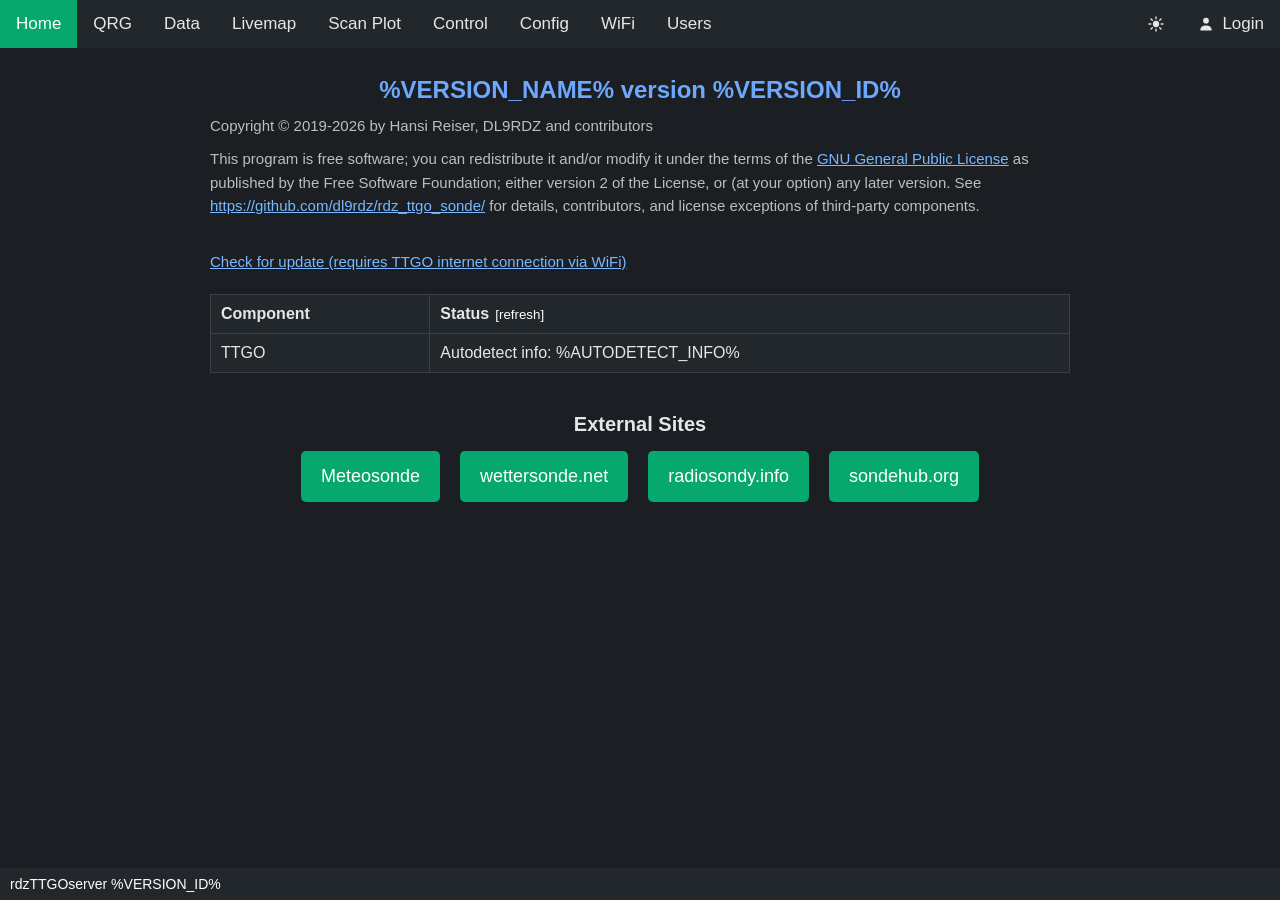
==== commit a5c5aee7: "Update index.html -- add Meteosonde server" ====
--- a/RX_FSK/data/index.html
+++ b/RX_FSK/data/index.html
@@ -71,6 +71,7 @@
 -->
 <h2 class="external-links">External Sites</h2>
 <div class="link-buttons">
+ <a href="https://meteosonde.duckdns.org:1184" target="_blank" class="button">Meteosonde</a>
  <a href="https://www.wettersonde.net" target="_blank" class="button">wettersonde.net</a>
  <a href="https://www.radiosondy.info" target="_blank" class="button">radiosondy.info</a>
  <a href="https://www.sondehub.org" target="_blank" class="button">sondehub.org</a>
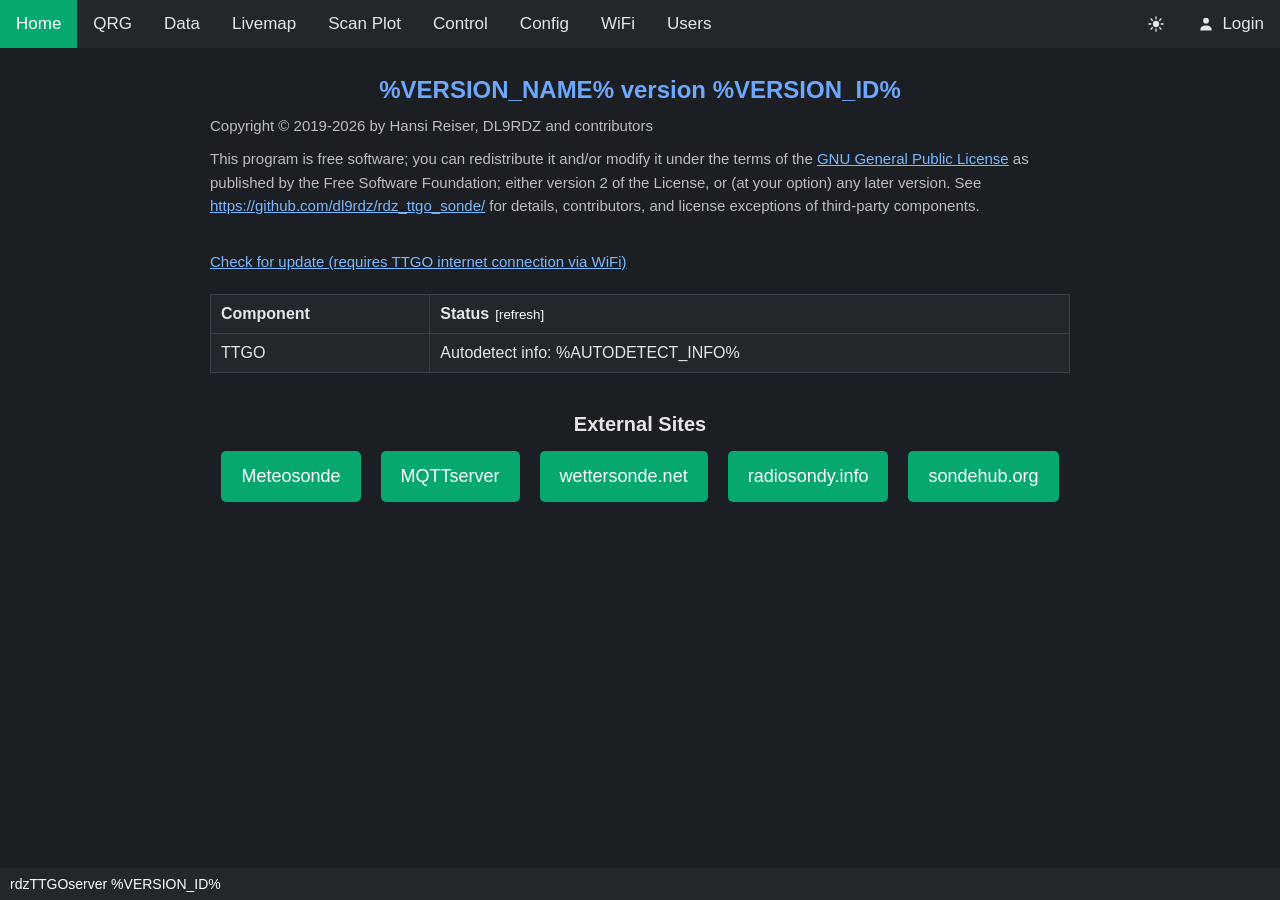
==== commit de34be8d: "Update index.html --add MQTT link" ====
--- a/RX_FSK/data/index.html
+++ b/RX_FSK/data/index.html
@@ -72,6 +72,7 @@
 <h2 class="external-links">External Sites</h2>
 <div class="link-buttons">
  <a href="https://meteosonde.duckdns.org:1184" target="_blank" class="button">Meteosonde</a>
+ <a href="https://9a4am.ddns.net:1189" target="_blank" class="button">MQTTserver</a>
  <a href="https://www.wettersonde.net" target="_blank" class="button">wettersonde.net</a>
  <a href="https://www.radiosondy.info" target="_blank" class="button">radiosondy.info</a>
  <a href="https://www.sondehub.org" target="_blank" class="button">sondehub.org</a>
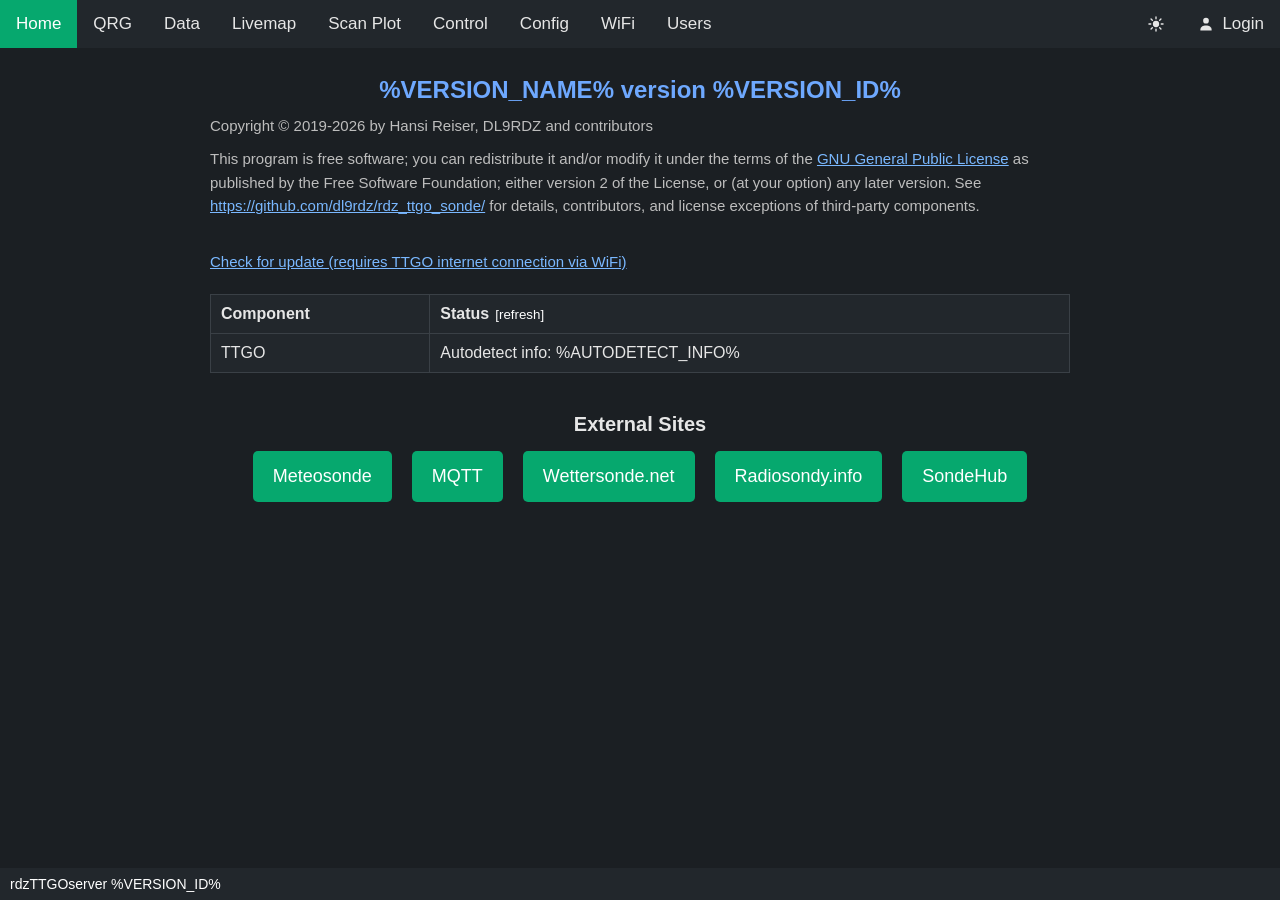
==== commit 7c63856f: "Update index.html" ====
--- a/RX_FSK/data/index.html
+++ b/RX_FSK/data/index.html
@@ -1,7 +1,7 @@
 <!DOCTYPE html>
 <html>
 <head>
-  <title>rdzTTGOSonde Server</title>
+  <title>rdzTTGOSonde Server 9A4AM</title>
   <meta name="viewport" content="width=device-width, initial-scale=1">
   <meta charset="UTF-8">
   <meta name="color-scheme" content="light dark">
@@ -72,10 +72,10 @@
 <h2 class="external-links">External Sites</h2>
 <div class="link-buttons">
  <a href="https://meteosonde.duckdns.org:1184" target="_blank" class="button">Meteosonde</a>
- <a href="https://9a4am.ddns.net:1189" target="_blank" class="button">MQTTserver</a>
- <a href="https://www.wettersonde.net" target="_blank" class="button">wettersonde.net</a>
- <a href="https://www.radiosondy.info" target="_blank" class="button">radiosondy.info</a>
- <a href="https://www.sondehub.org" target="_blank" class="button">sondehub.org</a>
+ <a href="http://9a4am.ddns.net:1189" target="_blank" class="button">MQTT</a>
+ <a href="https://www.wettersonde.net" target="_blank" class="button">Wettersonde.net</a>
+ <a href="https://www.radiosondy.info" target="_blank" class="button">Radiosondy.info</a>
+ <a href="https://www.sondehub.org" target="_blank" class="button">SondeHub</a>
 </div>
 </div>
 <div class="footer"><span class="ttgoinfo">rdzTTGOserver %VERSION_ID%</span></div>
